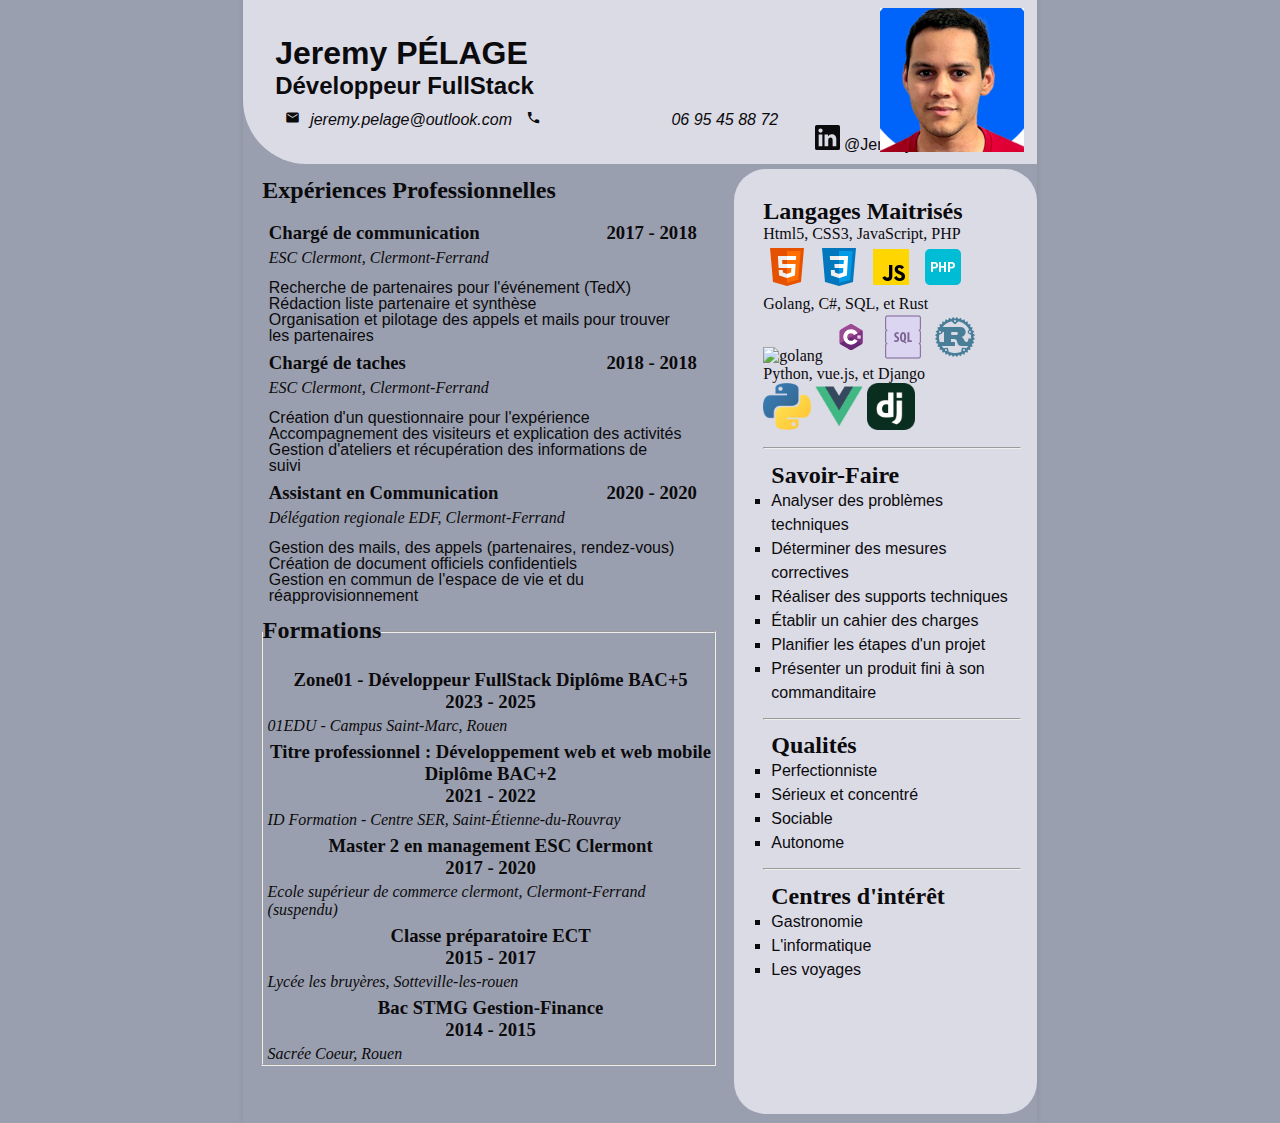
==== index.html @ 26031f8c "main/new_content" ====
<!DOCTYPE html>
<html lang="fr">
<head>
    <meta charset="UTF-8">
    <meta http-equiv="X-UA-Compatible" content="IE=edge">
    <meta name="viewport" content="width=device-width, initial-scale=1.0">
    <title>Document CV</title>
    <link rel="icon" type="image/png" sizes="600*600px" href="../img/R.png">
    <link href="https://fonts.googleapis.com/css2?family=Material+Icons" rel="stylesheet">
      <link rel="stylesheet" href="css/styleCV.css">
      <!-- <link rel="icon" type="image/svg+xml" href="https://static-exp1.licdn.com/sc/h/5bukxbhy9xsil5mb7c2wulfbx" id="favicon-svg"> -->
</head>
<!-- <body class="page" style="font-size: 5px;"> -->
<body>
    <div class="fieldPresentation">
        <header>
            <h1>Jeremy PÉLAGE</h1>
            <h2 contenteditable="true">Développeur FullStack</h2>
            <div class="deplacement">
                <span class="material-icons" style="font-size:15px; padding: 0 10px">email</span><i>jeremy.pelage@outlook.com</i>
                <span class="material-icons" style="font-size:15px; padding: 0 10px">phone_enabled</span><i>06 95 45 88 72</i>
                <a href="https://www.linkedin.com/in/jeremy-p%C3%A9lage-1b5417150/" style="color: black;">
                    <svg width="25" height="25" viewBox="0 0 34 34" class="rangement_droit">
                        <path d="M34,2.5v29A2.5,2.5,0,0,1,31.5,34H2.5A2.5,2.5,0,0,1,0,31.5V2.5A2.5,2.5,0,0,1,2.5,0h29A2.5,2.5,0,0,1,34,2.5Z
                        M10,13H5V29h5Zm.45-5.5A2.88,2.88,0,0,0,7.59,4.6H7.5a2.9,2.9,0,0,0,0,5.8h0a2.88,2.88,0,0,0,2.95-2.81ZM29,19.28c0-4.81-3.06-6.68-6.1-6.68a5.7,5.7,0,0,0-5.06,2.58H17.7V13H13V29h5V20.49a3.32,3.32,0,0,1,3-3.58h.19c1.59,0,2.77,1,2.77,3.52V29h5Z" 
                        fill="currentColor">
                        </path>
                    </svg>
                    <span class="rangement_droit">
                        @Jeremy PÉLAGE
                    </span>
                </a>
            </div>
            <div class="profilPicture"><img src="./icone/Jeremy-PELAGE02.jpg" alt="image de Jeremy Pélage" style="width: 100%;"></div>  
        </header>
    </div>
    
    <div class="partie_gauche">
        <section class="experience">
            <h2>Expériences Professionnelles</h2>
            <div class="experience_ligne">
                <h3  >Chargé de communication</h3><h3  class="decalexperience">2017 - 2018</h3>
                <i  >ESC Clermont, Clermont-Ferrand</i>
                <li  >Recherche de partenaires pour l'événement (TedX)</li>
                <li  >Rédaction liste partenaire et synthèse</li>
                <li  >Organisation et pilotage des appels et mails pour trouver les partenaires</li>
            </div>
            <div class="experience_ligne">
                <h3  >Chargé de taches</h3><h3  class="decalexperience">2018 - 2018</h3>
                <i  >ESC Clermont, Clermont-Ferrand</i>
                <li  >Création d'un questionnaire pour l'expérience</li>
                <li  >Accompagnement des visiteurs et explication des activités</li>
                <li  >Gestion d'ateliers et récupération des informations de suivi</li>
            </div>
            <div class="experience_ligne">
                <h3  >Assistant en Communication</h3><h3  class="decalexperience">2020 - 2020</h3>
                <i  >Délégation regionale EDF, Clermont-Ferrand</i>
                <li  >Gestion des mails, des appels (partenaires, rendez-vous)</li>
                <li  >Création de document officiels confidentiels</li>
                <li  >Gestion en commun de l'espace de vie et du réapprovisionnement</li>
            </div>
        </section>
        <fieldset>
            <legend><h2>Formations</h2></legend>
                <section class="formation">
                        <div contenteditable="true" class="formation_ligne item">
                            <h3 contenteditable="true">Zone01 - Développeur FullStack Diplôme BAC+5 <br>2023 - 2025</h3>
                            <i contenteditable="true">01EDU - Campus Saint-Marc, Rouen</i>
                        </div>
                        <div class="formation_ligne item">
                            <h3 >Titre professionnel : Développement web et web mobile Diplôme BAC+2 <br>2021 - 2022</h3>
                            <i >ID Formation - Centre SER, Saint-Étienne-du-Rouvray</i>
                        </div>
                        <div class="formation_ligne item">
                            <h3 >Master 2 en management ESC Clermont <br>2017 - 2020</h3>
                            <i >Ecole supérieur de commerce clermont, Clermont-Ferrand (suspendu)</i>
                        </div>
                        <div class="formation_ligne item">
                            <h3 >Classe préparatoire ECT <br>2015 - 2017</h3>
                            <i >Lycée les bruyères, Sotteville-les-rouen</i>
                        </div>
                        <div class="formation_ligne item">
                            <h3 >Bac STMG Gestion-Finance<br>2014 - 2015</h3>
                            <i >Sacrée Coeur, Rouen</i>
                        </div>
                    
                </section>
        </fieldset>
    </div>
    <div class="partie_droite">
        <aside class="right">
            <div class="langage">
                <h2>Langages Maitrisés</h2>
                <legend>Html5, CSS3, JavaScript, PHP</legend>
                <img class="icone" src="icone/icons8-html5-48.png" alt="html5">
                <img class="icone" src="icone/icons8-css3-48.png" alt="css3">
                <img class="icone" src="icone/icons8-javascript-48.png" alt="js">
                <img class="icone" src="icone/icons8-php-48.png" alt="php">
                <legend>Golang, C#, SQL, et Rust</legend>
                <img class="icone" src="icone/vecteezy_logo-de-langage-de-programmation-golang-3d_12697296.png" alt="golang">
                <img class="icone" style="height: 48px;" src="icone/c-sharp-logo@logotyp.us.svg" alt="cs">
                <img class="icone" src="icone/icons8-sql-48.png" alt="rust">
                <img class="icone" src="icone/icons8-langage-de-programmation-rust-48.png" alt="rust">
                <legend>Python, vue.js, et Django</legend>
                <img class="icone" style="height: 47px;" src="icone/logos--python.png" alt="py">
                <img class="icone" style="height: 47px;" src="icone/devicon--vuejs.png" alt="vuejs">
                <img class="icone" style="height: 47px;" src="icone/skill-icons--django.png" alt="django">
            </div>
            <hr>
            <div class="savoir_faire">
                <h2>Savoir-Faire</h2>
                <li >Analyser des problèmes techniques</li>
                <li >Déterminer des mesures correctives</li>
                <li >Réaliser des supports techniques</li>
                <li >Établir un cahier des charges</li>
                <li >Planifier les étapes d'un projet</li>
                <li >Présenter un produit fini à son commanditaire</li>
            </div>
            <hr>
            <div class="qualités">
                <h2>Qualités</h2>
                <li >Perfectionniste</li>
                <li >Sérieux et concentré</li>
                <li >Sociable</li>
                <li >Autonome</li>
            </div>
            <hr>
            <div class="centres_interet">
                <h2>Centres d'intérêt</h2>
                <li >Gastronomie</li>
                <li >L'informatique</li>
                <li >Les voyages</li>
            </div>
        </aside>
    </div>
</body>
</html>
---- css/styleCV.css ----
*{
    padding: 0;
    margin: 0;
    text-decoration: none;
    /* list-style: none; */
    box-sizing: border-box;
    color: #0b0a0c;
}
html{
    width: 21cm;
    min-height: 29.7cm;
    /* border: 1px #D3D3D3 solid; */
    box-shadow: 0 0 5px rgba(0, 0, 0, 0.1);
    margin: 0 auto;
}
/*YinMn Blue: 404E7C, Space Cadet: 251f47, Dark Purple: 260F26 */
/*deux gris 999A97, 8E8E96*/
/*Dark sasuke 1C1B20*/


body{
    width: 100%;
    min-height: 29.7cm;
    background-color: #404E7C;
    background-color: #9a9faf;
    position: relative;
    
    /* border: 2px solid blueviolet; */
}
header {
    position: relative;
    left: 0;
    right: 0;
    /* padding: 3em 2em; */
    padding: 2.2em 2em;
    font-family: Arial, Helvetica, sans-serif;
    background-color: #dbdbe6;
    color: #0b0a0c;
    /* color: #dbdbe6; */
    border-radius: 0 0 0 4pc;
    z-index: 2;
    /* box-shadow: 2px 2px 100px black; */
}
.profilPicture{
    position: absolute;
    top: 0.5em;
    right: 0.8rem;
    /* width: 96px; */
    width: 144px;
    /* height: 96px; */
    height: 144px;
    /* background-color: #404E7C; */
    overflow: hidden;
}
.profilPicture img{
    width: 100%;
    height: 100%;
    object-fit: cover;
    border-radius: 50%;
    transform: scale(1.5);
}
.fieldPresentation{
    border-radius: 0 0 0 4pc;
}
.rangement_droit{
    position: relative;
    top: 1.55rem;
    left: 2rem;
    /* right: 0; */
}

.partie_gauche {
    float: left;
    /* width: 50%; */
    position: relative;
    /* background-color: #251F47; */
    background-color: #9a9faf;
    /* width: fit-content; */
    /* width: 55%; */
    width: 12.5cm;
    border-radius: 0 8px 8px 5pc;
    padding-left: 0.8em;
}
.partie_gauche fieldset{
    margin: 0 0 0 0.3em;
}
.formation{
    margin: 0.5em 0 0 0.3em;
}



.item h3{
    position: relative;
    text-align: center;
}
.item i{
    position: relative;
    line-height: 0;
}

.experience{
    min-width: 428px;
    padding: 0.8em 0 0 0;
    list-style: none;
    margin: 0 0 0 0.8em;
}
.experience_ligne{
    height: 130px;
}
/* .formation_ligne{
    height: 110px;
} */
.experience_ligne li{
    font-family: Arial, Helvetica, sans-serif;
    line-height: 1rem;
}
.decalexperience {
    position: relative;
    text-align: end;
    top: -1.7em;
    /* right: -0.5em; */
    padding-right: 1em;
}
.item i {
    position: relative;
    /* top: -2em; */
    top: -0.1em;
    margin-bottom: 2em;
}
.experience_ligne i{
    position: relative;
    top: -2em;
    margin-bottom: 2em;
}
.experience_ligne li{
    position: relative;
    top: -1.2em;
    max-width: 413px;
}
.partie_droite {
    margin: 0;
    float: right;
    position: relative;
    margin: 5px 0 0 1%;
    width: 8cm;
    height: 25cm;
    padding-left: 0.8em;
    background-color: #dbdbe6;
    border-radius: 2pc 2pc 2pc 2pc;
    /* font-size: 0.9rem; */
    font-size: 1rem;
}
.right {
    position: relative;
    padding: 1em;
    list-style-type: square;
    height: 100%;
    /* list-style: blue; */
}
.right div {
    padding: 0.8em 0 0.8em 0.5em;
}
.right div.langage {
    padding: 0.8em 0 0.8em 0;
}

legend h2 {
    padding-top: 0.4em;
    margin-bottom: 0.8rem;
}
section.experience h2{
    padding-left: 0.4em;
    margin-bottom: 0.8rem;
    position: relative;
    left: -1rem;
}
h3{
    padding: 5px 0;
}
.partie_droite li {
    font-family: Arial, Helvetica, sans-serif;
    /* line-height: 2em; */
    line-height: 1.5rem;
}
img.icone{
    width: 48px;
}

@media (max-width:935px) {
    
    /* .partie_droite {
        position: relative;
        margin: 0 0 0 1%;
        width: 44%;
        height: 25.2cm;
        padding-left: 0.8em;
    } */
    aside .right{
        padding: 0 auto;
    }
}
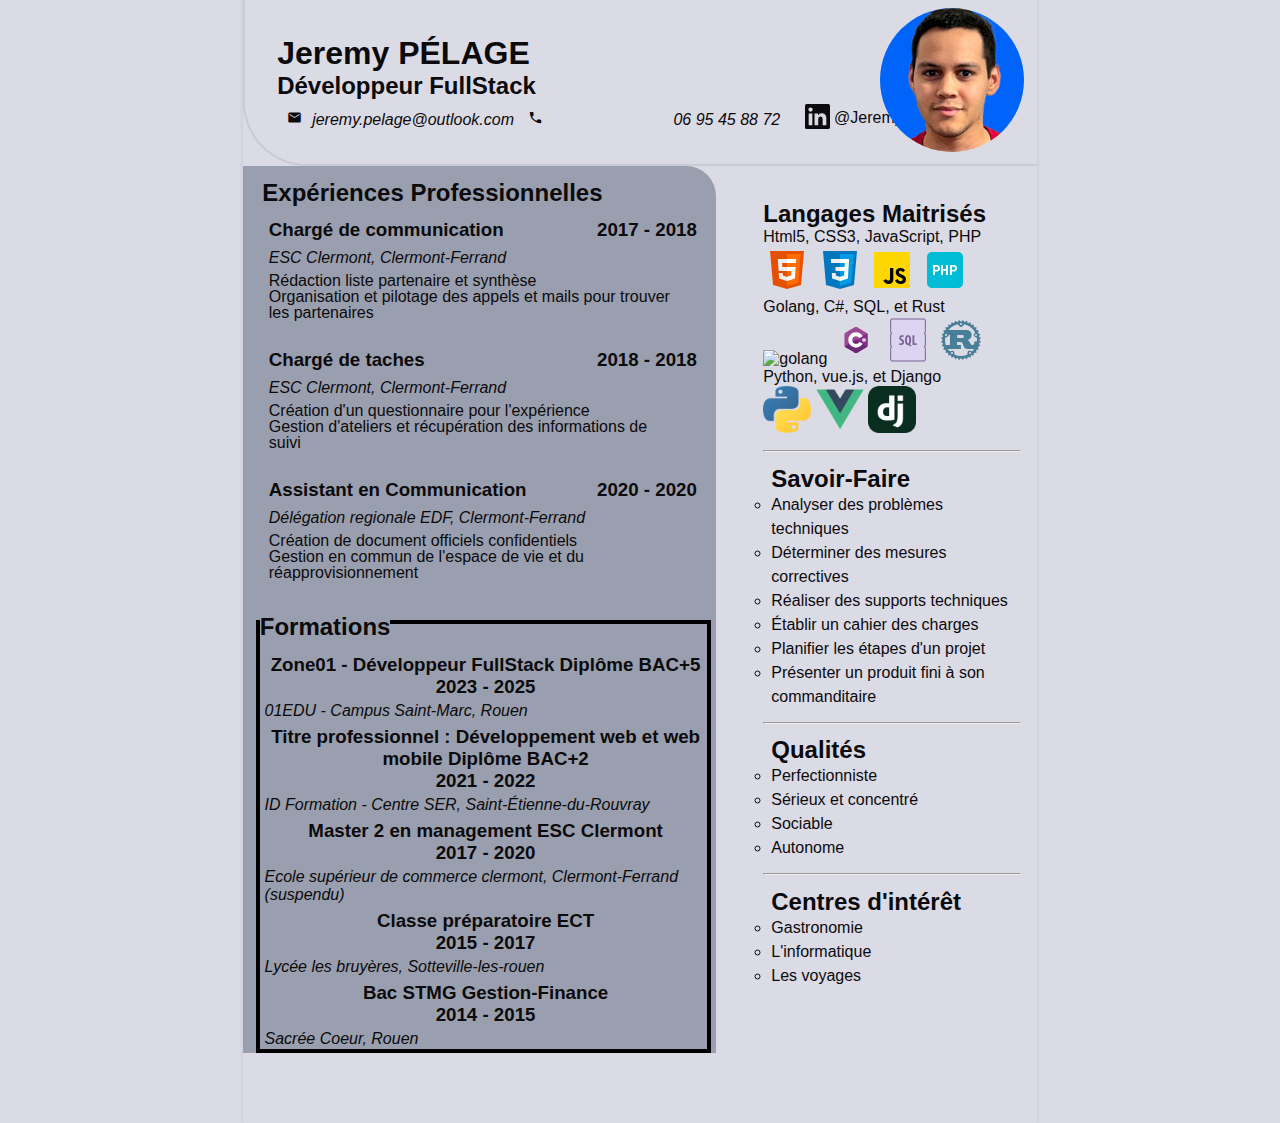
==== commit 009baaf7: "main/ver6dec2024" ====
--- a/index.html
+++ b/index.html
@@ -41,7 +41,6 @@
             <div class="experience_ligne">
                 <h3  >Chargé de communication</h3><h3  class="decalexperience">2017 - 2018</h3>
                 <i  >ESC Clermont, Clermont-Ferrand</i>
-                <li  >Recherche de partenaires pour l'événement (TedX)</li>
                 <li  >Rédaction liste partenaire et synthèse</li>
                 <li  >Organisation et pilotage des appels et mails pour trouver les partenaires</li>
             </div>
@@ -49,13 +48,11 @@
                 <h3  >Chargé de taches</h3><h3  class="decalexperience">2018 - 2018</h3>
                 <i  >ESC Clermont, Clermont-Ferrand</i>
                 <li  >Création d'un questionnaire pour l'expérience</li>
-                <li  >Accompagnement des visiteurs et explication des activités</li>
                 <li  >Gestion d'ateliers et récupération des informations de suivi</li>
             </div>
             <div class="experience_ligne">
                 <h3  >Assistant en Communication</h3><h3  class="decalexperience">2020 - 2020</h3>
                 <i  >Délégation regionale EDF, Clermont-Ferrand</i>
-                <li  >Gestion des mails, des appels (partenaires, rendez-vous)</li>
                 <li  >Création de document officiels confidentiels</li>
                 <li  >Gestion en commun de l'espace de vie et du réapprovisionnement</li>
             </div>
--- a/css/styleCV.css
+++ b/css/styleCV.css
@@ -5,6 +5,7 @@
     /* list-style: none; */
     box-sizing: border-box;
     color: #0b0a0c;
+    font-family: Arial, Helvetica, sans-serif;
 }
 html{
     width: 21cm;
@@ -22,7 +23,8 @@
     width: 100%;
     min-height: 29.7cm;
     background-color: #404E7C;
-    background-color: #9a9faf;
+    /* background-color: #9a9faf; */
+    background-color: #dbdbe6; /*test*/
     position: relative;
     
     /* border: 2px solid blueviolet; */
@@ -51,22 +53,30 @@
     height: 144px;
     /* background-color: #404E7C; */
     overflow: hidden;
+    border-radius: 50%;
 }
 .profilPicture img{
     width: 100%;
     height: 100%;
     object-fit: cover;
     border-radius: 50%;
-    transform: scale(1.5);
+    transform: scale(1.5) translateX(4px);
 }
 .fieldPresentation{
     border-radius: 0 0 0 4pc;
+    /* border: 3px #9a9faf solid; */
+    /* border: 2px #9a9faf double; */
+    border-bottom: 2px #cacad7 double;
+    border-left: 2px #cacad7 double;
 }
 .rangement_droit{
     position: relative;
-    top: 1.55rem;
-    left: 2rem;
+    top: 0.25rem;
+    left: 1.25rem;
     /* right: 0; */
+}
+span.rangement_droit{
+    top: -0.15rem;
 }
 
 .partie_gauche {
@@ -75,14 +85,19 @@
     position: relative;
     /* background-color: #251F47; */
     background-color: #9a9faf;
+    /* background-color: #dbdbe6; */
     /* width: fit-content; */
     /* width: 55%; */
     width: 12.5cm;
-    border-radius: 0 8px 8px 5pc;
+    /* border-radius: 0 8px 8px 5pc; */
+    border-radius: 0 30px 0px 0pc;
     padding-left: 0.8em;
 }
 .partie_gauche fieldset{
     margin: 0 0 0 0.3em;
+    border: 4px black solid;
+    position: relative;
+    left: -5px;
 }
 .formation{
     margin: 0.5em 0 0 0.3em;
@@ -114,6 +129,9 @@
 .experience_ligne li{
     font-family: Arial, Helvetica, sans-serif;
     line-height: 1rem;
+    position: relative;
+    top: -1.4em;
+    max-width: 413px;
 }
 .decalexperience {
     position: relative;
@@ -130,14 +148,14 @@
 }
 .experience_ligne i{
     position: relative;
-    top: -2em;
+    /* top: -2em; */
+    top: -1.8em;
     margin-bottom: 2em;
 }
-.experience_ligne li{
-    position: relative;
-    top: -1.2em;
+/* .experience_ligne li{
+    position: relative;
     max-width: 413px;
-}
+} */
 .partie_droite {
     margin: 0;
     float: right;
@@ -146,6 +164,7 @@
     width: 8cm;
     height: 25cm;
     padding-left: 0.8em;
+    /* background-color: #9a9faf; */
     background-color: #dbdbe6;
     border-radius: 2pc 2pc 2pc 2pc;
     /* font-size: 0.9rem; */
@@ -154,7 +173,7 @@
 .right {
     position: relative;
     padding: 1em;
-    list-style-type: square;
+    /* list-style-type: square; */
     height: 100%;
     /* list-style: blue; */
 }
@@ -167,11 +186,12 @@
 
 legend h2 {
     padding-top: 0.4em;
-    margin-bottom: 0.8rem;
+    /* margin-bottom: 0.8rem; */
 }
 section.experience h2{
     padding-left: 0.4em;
-    margin-bottom: 0.8rem;
+    /* margin-bottom: 0.8rem; */
+    margin-bottom: 0.4rem;
     position: relative;
     left: -1rem;
 }
@@ -182,6 +202,7 @@
     font-family: Arial, Helvetica, sans-serif;
     /* line-height: 2em; */
     line-height: 1.5rem;
+    list-style-type: circle;
 }
 img.icone{
     width: 48px;
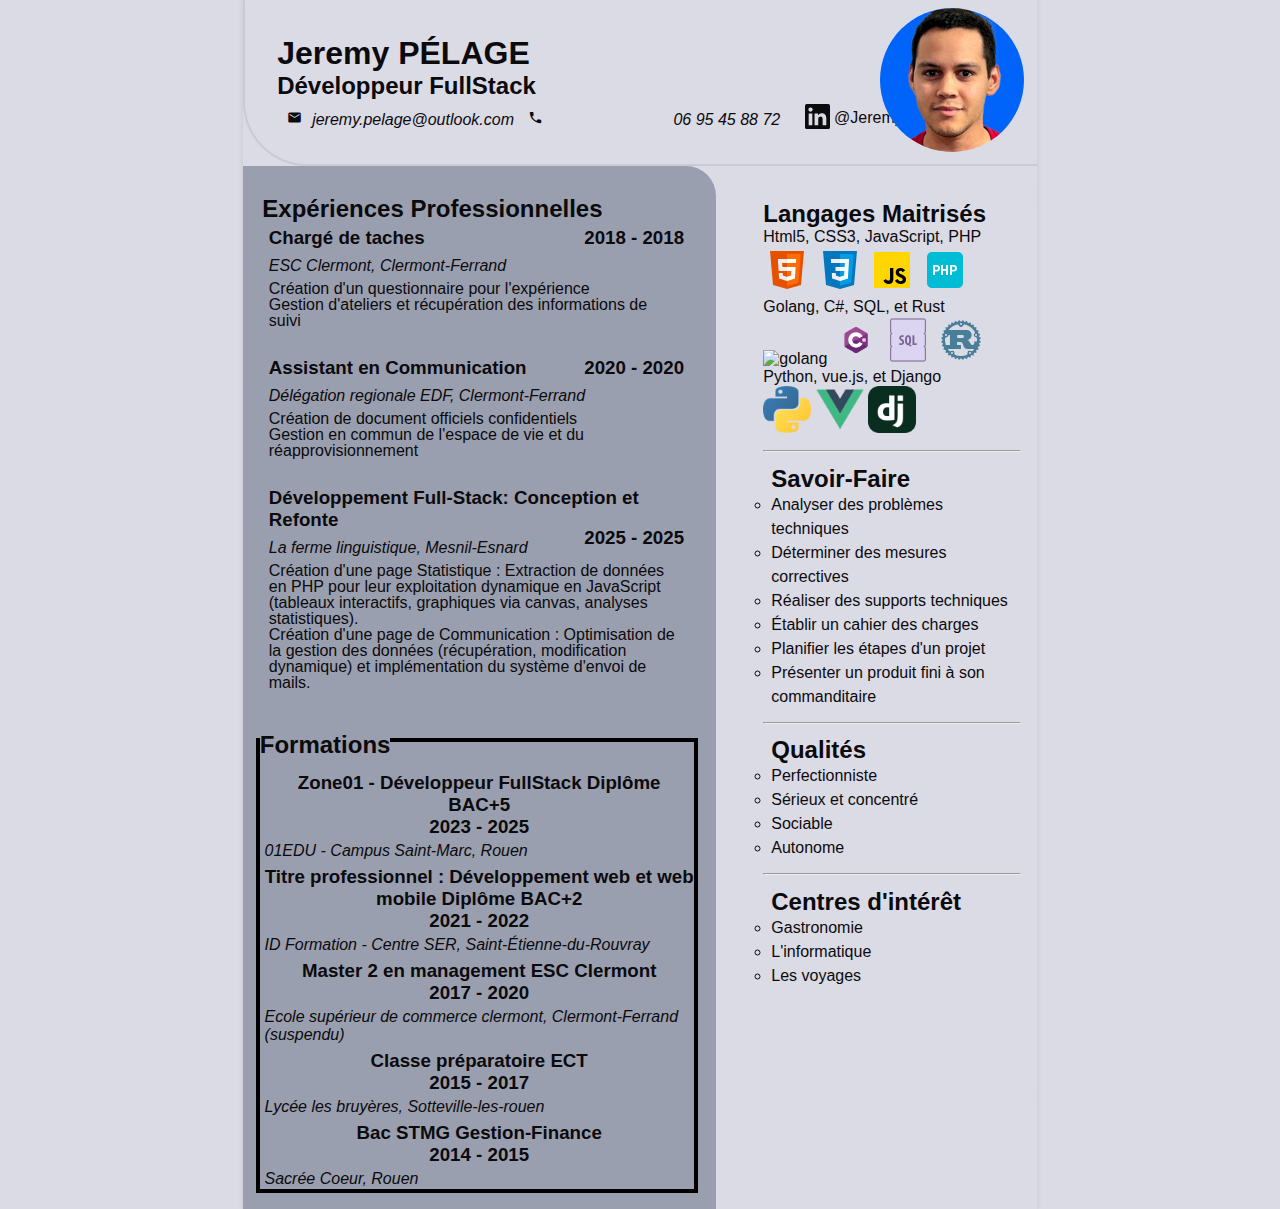
==== commit 9d7ed314: "fix for impression" ====
--- a/index.html
+++ b/index.html
@@ -38,23 +38,29 @@
     <div class="partie_gauche">
         <section class="experience">
             <h2>Expériences Professionnelles</h2>
-            <div class="experience_ligne">
+            <!-- <div class="experience_ligne">
                 <h3  >Chargé de communication</h3><h3  class="decalexperience">2017 - 2018</h3>
                 <i  >ESC Clermont, Clermont-Ferrand</i>
                 <li  >Rédaction liste partenaire et synthèse</li>
                 <li  >Organisation et pilotage des appels et mails pour trouver les partenaires</li>
+            </div> -->
+            <div class="experience_ligne" style="top: -0.5em;position: relative;">
+                <h3>Chargé de taches</h3><h3  class="decalexperience">2018 - 2018</h3>
+                <i>ESC Clermont, Clermont-Ferrand</i>
+                <li>Création d'un questionnaire pour l'expérience</li>
+                <li>Gestion d'ateliers et récupération des informations de suivi</li>
             </div>
-            <div class="experience_ligne">
-                <h3  >Chargé de taches</h3><h3  class="decalexperience">2018 - 2018</h3>
-                <i  >ESC Clermont, Clermont-Ferrand</i>
-                <li  >Création d'un questionnaire pour l'expérience</li>
-                <li  >Gestion d'ateliers et récupération des informations de suivi</li>
+            <div class="experience_ligne" style="top: -0.5em;position: relative;">
+                <h3>Assistant en Communication</h3><h3  class="decalexperience">2020 - 2020</h3>
+                <i>Délégation regionale EDF, Clermont-Ferrand</i>
+                <li>Création de document officiels confidentiels</li>
+                <li>Gestion en commun de l'espace de vie et du réapprovisionnement</li>
             </div>
-            <div class="experience_ligne">
-                <h3  >Assistant en Communication</h3><h3  class="decalexperience">2020 - 2020</h3>
-                <i  >Délégation regionale EDF, Clermont-Ferrand</i>
-                <li  >Création de document officiels confidentiels</li>
-                <li  >Gestion en commun de l'espace de vie et du réapprovisionnement</li>
+            <div class="experience_ligne" style="top: -0.5em;position: relative;">
+                <h3>Développement Full-Stack: Conception et Refonte</h3><h3  class="decalexperience" style="top: -0.7em;">2025 - 2025</h3>
+                <i>La ferme linguistique, Mesnil-Esnard</i>
+                <li>Création d'une page Statistique : Extraction de données en PHP pour leur exploitation dynamique en JavaScript (tableaux interactifs, graphiques via canvas, analyses statistiques).</li>
+                <li>Création d'une page de Communication : Optimisation de la gestion des données (récupération, modification dynamique) et implémentation du système d'envoi de mails.</li>
             </div>
         </section>
         <fieldset>
--- a/css/styleCV.css
+++ b/css/styleCV.css
@@ -1,8 +1,15 @@
+/*tout le css qui sera appliqué globalement se trouve ici dans '*' */
+/* Toutes les lignes qui sont entre / * et * / sont des commentaires et ne sont pas pris en compte par le navigateur */
+/*Un Cv a besoin d'une palette de couleurs, on peut trouver notre palette de couleurs sur www.https://coolors.co/ voici un exemple de couleurs que l'on peux utiliser pour notre Cv: */
+/*YinMn Blue: 404E7C, Space Cadet: 251f47, Dark Purple: 260F26 */
+/*deux gris 999A97, 8E8E96*/
+/*Dark sasuke 1C1B20*/
+/*les couleur sont changés dans quatre différents endroits : body, header, .partie_gauche, .partie_droite */
 *{
     padding: 0;
     margin: 0;
     text-decoration: none;
-    /* list-style: none; */
+    /* list-style: none; si on veut enlever les puces des balises li sur le html*/
     box-sizing: border-box;
     color: #0b0a0c;
     font-family: Arial, Helvetica, sans-serif;
@@ -14,9 +21,6 @@
     box-shadow: 0 0 5px rgba(0, 0, 0, 0.1);
     margin: 0 auto;
 }
-/*YinMn Blue: 404E7C, Space Cadet: 251f47, Dark Purple: 260F26 */
-/*deux gris 999A97, 8E8E96*/
-/*Dark sasuke 1C1B20*/
 
 
 body{
@@ -35,7 +39,7 @@
     right: 0;
     /* padding: 3em 2em; */
     padding: 2.2em 2em;
-    font-family: Arial, Helvetica, sans-serif;
+    /* font-family: Arial, Helvetica, sans-serif; */
     background-color: #dbdbe6;
     color: #0b0a0c;
     /* color: #dbdbe6; */
@@ -79,19 +83,30 @@
     top: -0.15rem;
 }
 
+/*.partie_gauche {
+    float: left;
+    position: relative;
+    background-color: #9a9faf;
+    width: 12.5cm;
+    height: 135vh;
+    border-radius: 0 30px 0px 0pc;
+    padding-left: 0.8em; */
+    /*float: left;
+    position: relative;
+    background-color: #9a9faf;
+    width: 12.5cm;
+    border-radius: 0 30px 0px 0pc;
+    padding: 1rem 0.8em;
+} */
 .partie_gauche {
     float: left;
-    /* width: 50%; */
-    position: relative;
-    /* background-color: #251F47; */
+    position: relative;
     background-color: #9a9faf;
-    /* background-color: #dbdbe6; */
-    /* width: fit-content; */
-    /* width: 55%; */
     width: 12.5cm;
-    /* border-radius: 0 8px 8px 5pc; */
     border-radius: 0 30px 0px 0pc;
-    padding-left: 0.8em;
+    padding: 1rem 0.8em;
+    overflow: hidden; /* Empêche le dépassement */
+    box-sizing: border-box; /* Prend en compte padding/border dans la largeur */
 }
 .partie_gauche fieldset{
     margin: 0 0 0 0.3em;
@@ -120,19 +135,22 @@
     list-style: none;
     margin: 0 0 0 0.8em;
 }
+
 .experience_ligne{
-    height: 130px;
+    /* height: 130px; */
+    min-height: 130px;
 }
 /* .formation_ligne{
     height: 110px;
 } */
 .experience_ligne li{
-    font-family: Arial, Helvetica, sans-serif;
+    /* font-family: Arial, Helvetica, sans-serif; */
     line-height: 1rem;
     position: relative;
     top: -1.4em;
     max-width: 413px;
 }
+
 .decalexperience {
     position: relative;
     text-align: end;
@@ -140,18 +158,21 @@
     /* right: -0.5em; */
     padding-right: 1em;
 }
+
 .item i {
     position: relative;
     /* top: -2em; */
     top: -0.1em;
     margin-bottom: 2em;
 }
+
 .experience_ligne i{
     position: relative;
     /* top: -2em; */
     top: -1.8em;
     margin-bottom: 2em;
 }
+
 /* .experience_ligne li{
     position: relative;
     max-width: 413px;
@@ -199,7 +220,7 @@
     padding: 5px 0;
 }
 .partie_droite li {
-    font-family: Arial, Helvetica, sans-serif;
+    /* font-family: Arial, Helvetica, sans-serif; */
     /* line-height: 2em; */
     line-height: 1.5rem;
     list-style-type: circle;
@@ -220,4 +241,9 @@
     aside .right{
         padding: 0 auto;
     }
+}
+@media print {
+    .partie_gauche{
+        height: 85.2vh;
+    }
 }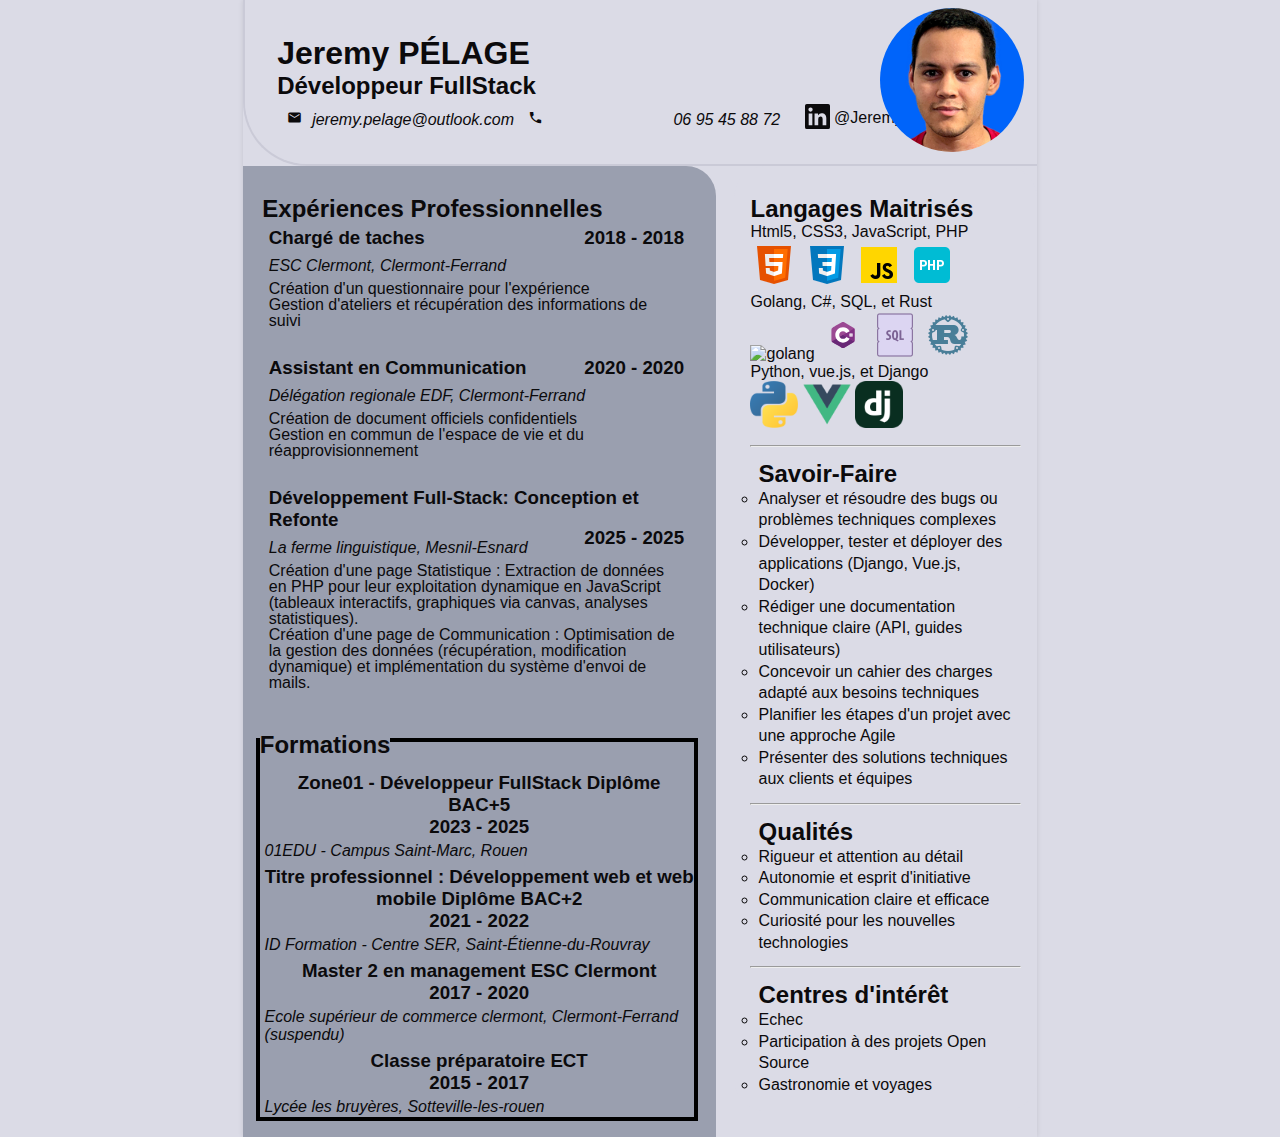
==== commit eccbeb90: "main/nouveauté-maxhauteurPossible" ====
--- a/index.html
+++ b/index.html
@@ -19,7 +19,7 @@
             <div class="deplacement">
                 <span class="material-icons" style="font-size:15px; padding: 0 10px">email</span><i>jeremy.pelage@outlook.com</i>
                 <span class="material-icons" style="font-size:15px; padding: 0 10px">phone_enabled</span><i>06 95 45 88 72</i>
-                <a href="https://www.linkedin.com/in/jeremy-p%C3%A9lage-1b5417150/" style="color: black;">
+                <a href="https://www.linkedin.com/in/jeremy-pelage-1b5417150/" style="color: black;">
                     <svg width="25" height="25" viewBox="0 0 34 34" class="rangement_droit">
                         <path d="M34,2.5v29A2.5,2.5,0,0,1,31.5,34H2.5A2.5,2.5,0,0,1,0,31.5V2.5A2.5,2.5,0,0,1,2.5,0h29A2.5,2.5,0,0,1,34,2.5Z
                         M10,13H5V29h5Zm.45-5.5A2.88,2.88,0,0,0,7.59,4.6H7.5a2.9,2.9,0,0,0,0,5.8h0a2.88,2.88,0,0,0,2.95-2.81ZM29,19.28c0-4.81-3.06-6.68-6.1-6.68a5.7,5.7,0,0,0-5.06,2.58H17.7V13H13V29h5V20.49a3.32,3.32,0,0,1,3-3.58h.19c1.59,0,2.77,1,2.77,3.52V29h5Z" 
@@ -82,10 +82,10 @@
                             <h3 >Classe préparatoire ECT <br>2015 - 2017</h3>
                             <i >Lycée les bruyères, Sotteville-les-rouen</i>
                         </div>
-                        <div class="formation_ligne item">
+                        <!-- <div class="formation_ligne item">
                             <h3 >Bac STMG Gestion-Finance<br>2014 - 2015</h3>
                             <i >Sacrée Coeur, Rouen</i>
-                        </div>
+                        </div> -->
                     
                 </section>
         </fieldset>
@@ -112,27 +112,40 @@
             <hr>
             <div class="savoir_faire">
                 <h2>Savoir-Faire</h2>
-                <li >Analyser des problèmes techniques</li>
-                <li >Déterminer des mesures correctives</li>
-                <li >Réaliser des supports techniques</li>
-                <li >Établir un cahier des charges</li>
-                <li >Planifier les étapes d'un projet</li>
-                <li >Présenter un produit fini à son commanditaire</li>
+                <!-- <li >Analyser des problèmes techniques</li>
+                <li>Déterminer des mesures correctives</li>
+                <li>Réaliser des supports techniques</li>
+                <li>Établir un cahier des charges</li>
+                <li>Planifier les étapes d'un projet</li> -->
+                <!-- <li>Présenter un produit fini à son commanditaire</li> -->
+                <li>Analyser et résoudre des bugs ou problèmes techniques complexes</li>
+                <li>Développer, tester et déployer des applications (Django, Vue.js, Docker)</li>
+                <li>Rédiger une documentation technique claire (API, guides utilisateurs)</li>
+                <li>Concevoir un cahier des charges adapté aux besoins techniques</li>
+                <li>Planifier les étapes d'un projet avec une approche Agile</li>
+                <li>Présenter des solutions techniques aux clients et équipes</li>
             </div>
             <hr>
             <div class="qualités">
                 <h2>Qualités</h2>
-                <li >Perfectionniste</li>
+                <!-- <li >Perfectionniste</li>
                 <li >Sérieux et concentré</li>
                 <li >Sociable</li>
-                <li >Autonome</li>
+                <li >Autonome</li> -->
+                <li>Rigueur et attention au détail</li>
+                <li>Autonomie et esprit d'initiative</li>
+                <li>Communication claire et efficace</li>
+                <li>Curiosité pour les nouvelles technologies</li>
             </div>
             <hr>
             <div class="centres_interet">
                 <h2>Centres d'intérêt</h2>
-                <li >Gastronomie</li>
+                <!-- <li >Gastronomie</li>
                 <li >L'informatique</li>
-                <li >Les voyages</li>
+                <li >Les voyages</li> -->
+                <li>Echec</li>
+                <li>Participation à des projets Open Source</li>
+                <li>Gastronomie et voyages</li>
             </div>
         </aside>
     </div>
--- a/css/styleCV.css
+++ b/css/styleCV.css
@@ -181,15 +181,15 @@
     margin: 0;
     float: right;
     position: relative;
-    margin: 5px 0 0 1%;
+    /* margin: 5px 0 0 1%; */
     width: 8cm;
     height: 25cm;
-    padding-left: 0.8em;
-    /* background-color: #9a9faf; */
+    /* padding-left: 0.8em; */
     background-color: #dbdbe6;
     border-radius: 2pc 2pc 2pc 2pc;
+    font-size: 1rem;
+    /* background-color: #9a9faf; */
     /* font-size: 0.9rem; */
-    font-size: 1rem;
 }
 .right {
     position: relative;
@@ -222,7 +222,8 @@
 .partie_droite li {
     /* font-family: Arial, Helvetica, sans-serif; */
     /* line-height: 2em; */
-    line-height: 1.5rem;
+    /* line-height: 1.5rem; */
+    line-height: 1.35rem;
     list-style-type: circle;
 }
 img.icone{
@@ -244,6 +245,9 @@
 }
 @media print {
     .partie_gauche{
-        height: 85.2vh;
+        height: 100%;
+    }
+    .partie_droite{
+        height: 100%;
     }
 }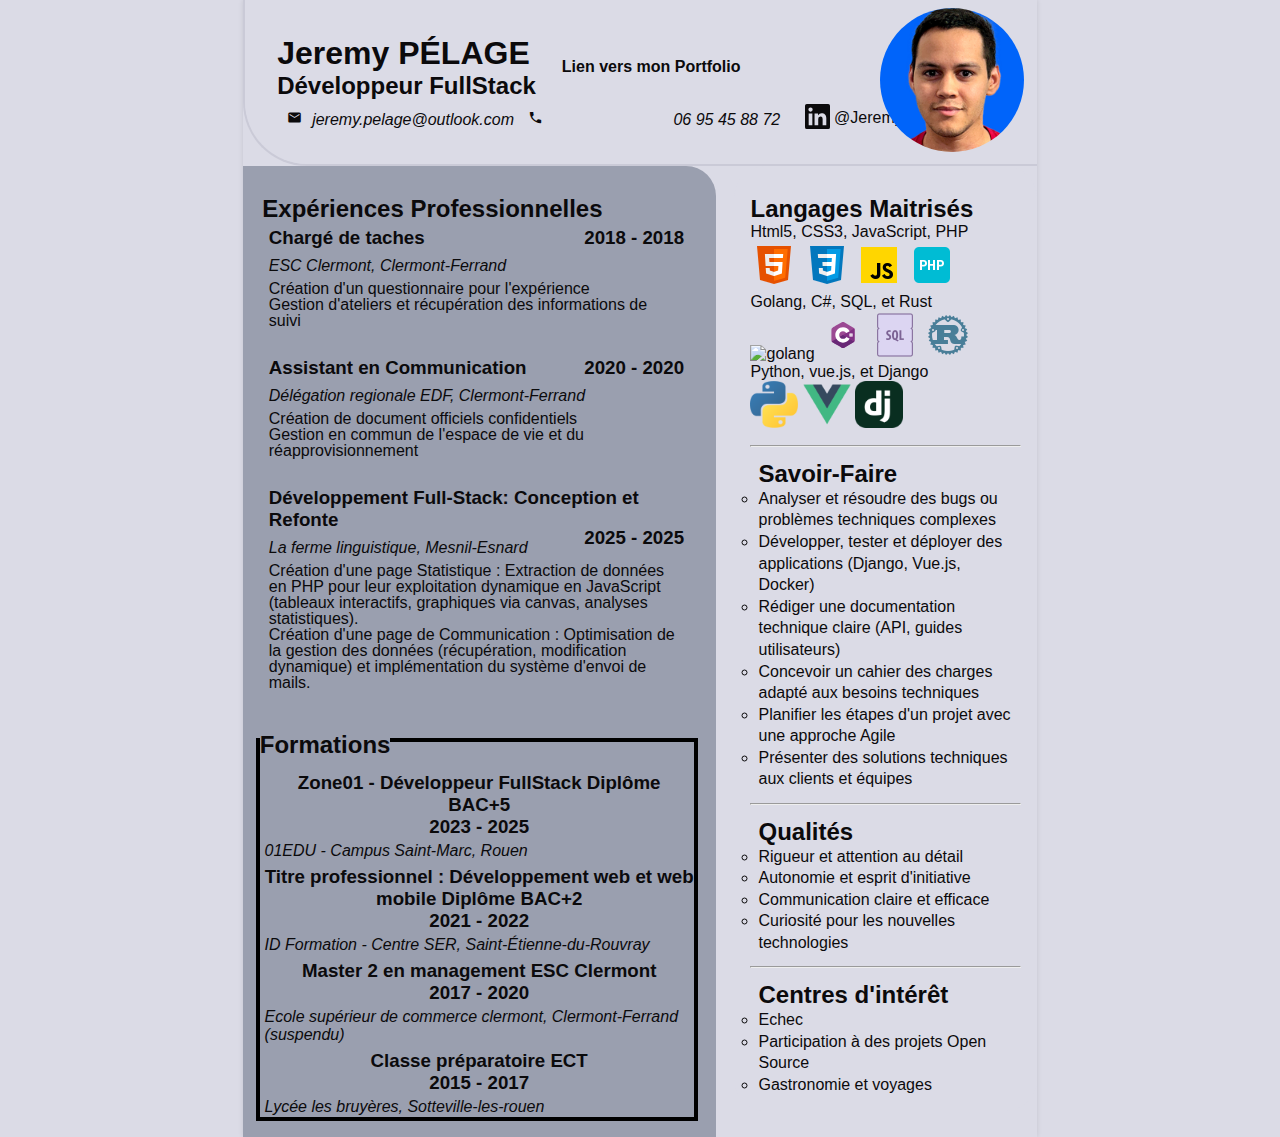
==== commit 4efaae84: "main/ajoutlienPortfolio" ====
--- a/index.html
+++ b/index.html
@@ -14,7 +14,7 @@
 <body>
     <div class="fieldPresentation">
         <header>
-            <h1>Jeremy PÉLAGE</h1>
+            <h1>Jeremy PÉLAGE</h1><div class="info_port"><a class="sub" href="https://gluck777.github.io/Projet_Portfolio/" target="_blank">Lien vers mon Portfolio</a></div>
             <h2 contenteditable="true">Développeur FullStack</h2>
             <div class="deplacement">
                 <span class="material-icons" style="font-size:15px; padding: 0 10px">email</span><i>jeremy.pelage@outlook.com</i>
--- a/css/styleCV.css
+++ b/css/styleCV.css
@@ -73,12 +73,26 @@
     border-bottom: 2px #cacad7 double;
     border-left: 2px #cacad7 double;
 }
+/*Lien vers ton Portfolio*/
+.info_port{
+    width: 25%;
+    position: absolute;
+    left: 40%;
+    top: 35%;
+    font-weight: bold;
+}
+/*couleur rouge pour le Lien vers ton Portfolio*/
+.info_port a:hover{
+   color: red;
+}
+
 .rangement_droit{
     position: relative;
     top: 0.25rem;
     left: 1.25rem;
     /* right: 0; */
 }
+
 span.rangement_droit{
     top: -0.15rem;
 }
@@ -250,4 +264,7 @@
     .partie_droite{
         height: 100%;
     }
+    .info_port{
+        display: none;
+    }
 }